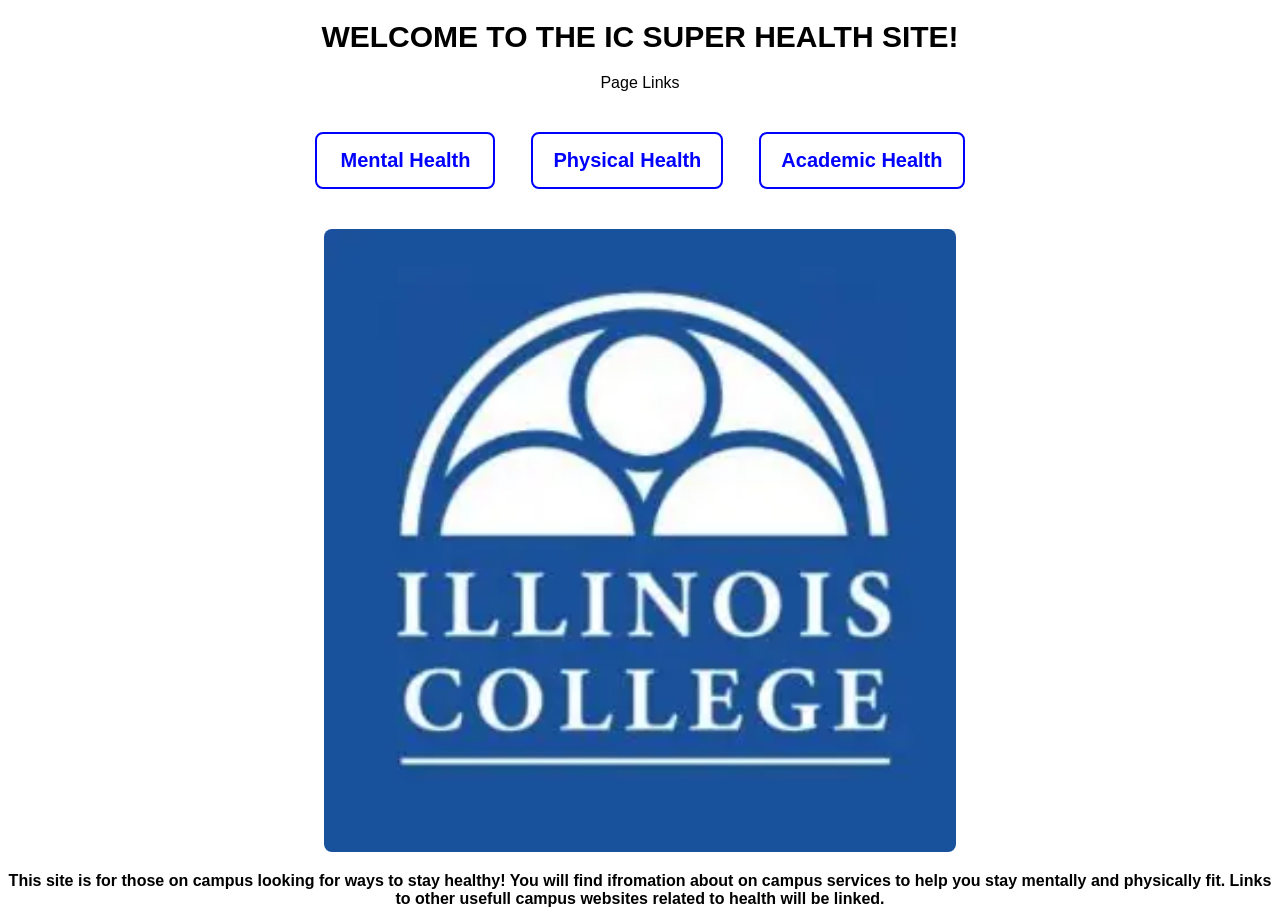
==== index.html @ 40df82eb "Basic framework for site" ====
<!DOCTYPE html>
<html>
    <head>
        <title >WELCOME TO THE IC SUPER HEALTH SITE!</title>
        <link rel="stylesheet" href="./css/Sytle.css" />
        <h1>WELCOME TO THE IC SUPER HEALTH SITE!</h1>
        <nav id = "footer">
        <p>Page Links</p>
        <h1>
            <p class="button-group">
                <a class="button1" href="Page2.html">Mental Health</a>
                <a class="button1" href="Page3.html">Physical Health</a>
                <a class="button1" href="Page4.html">Academic Health</a>
            </p>
        </h1>

        </nav>

        
    </head>
    <body>
    <nav id = "body">
        <img src = "./img/download.webp" alt = "Illinois Collage Logo" />
        <h3>
            <p>This site is for those on campus looking for ways to stay healthy!
                You will find ifromation about on campus services to help you stay mentally and physically fit.
                Links to other usefull campus websites related to health will be linked.
            </p>
        </h3>
    </nav>
    </body>
</html>
---- css/Sytle.css ----
header,
footer {
    background-color: blue;
    text-align: center;
}

body {
    background-color: white;
    font-family: Arial, Helvetica, sans-serif;
    text-align: center;
}

h1 {
    font-size: 30px;
    text-align: center;
}

h3 {
    font-size: 16px;
    text-align: center;
}

img {
    width: 50%;
    border-radius: 8px;
    display: block;
    margin: 20px auto;
}

#body,
#footer {
    text-align: center;
}

.blue {
    color: blue;
}

.green {
    color: green;
}

.aqua {
    color: aqua;
}

.white {
    color: white;
}

.black {
    color: #000;
}

.button-group {
    display: flex;
    justify-content: center;
    gap: 16px;
    flex-wrap: wrap;
}

.button,
.button1 {
    background-color: white;
    color: blue;
    padding: 15px 20px;
    text-align: center;
    text-decoration: none;
    font-size: 20px;
    display: inline-block;
    margin: 10px;
    border: 2px solid blue;
    border-radius: 8px;
    min-width: 180px;
    box-sizing: border-box;
}

.button1:hover {
    background-color: blue;
    color: white;
}

#footer ul,
#body ul {
    list-style: none;
    display: flex;
    justify-content: space-around;
    padding: 0;
    margin: 0;
}
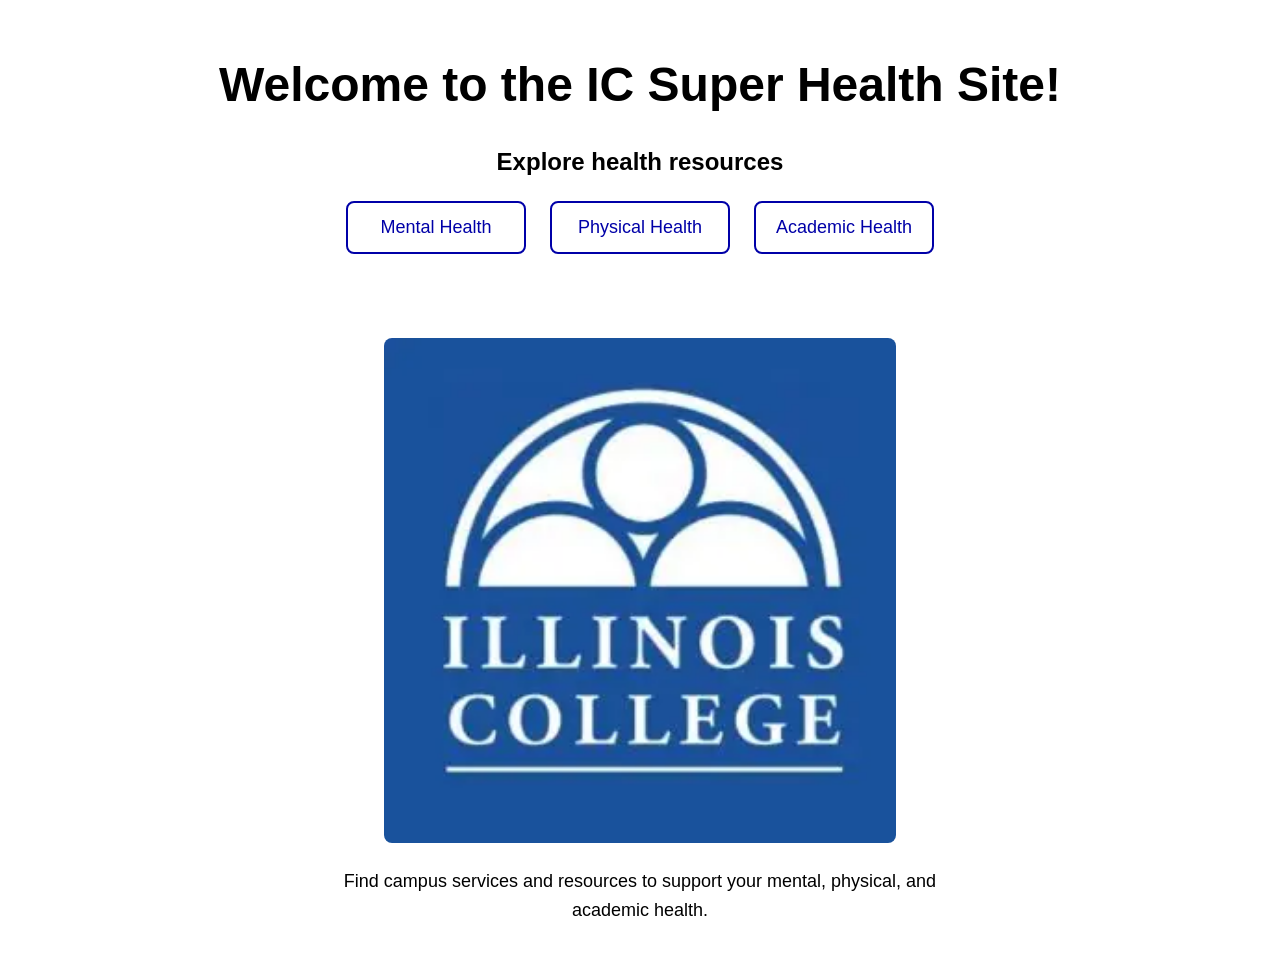
==== commit b2039e50: "Acsesabilty changes" ====
--- a/index.html
+++ b/index.html
@@ -1,32 +1,26 @@
 <!DOCTYPE html>
-<html>
+<html lang="en">
     <head>
-        <title >WELCOME TO THE IC SUPER HEALTH SITE!</title>
+        <meta charset="UTF-8" />
+        <meta name="viewport" content="width=device-width, initial-scale=1.0" />
+        <title>Welcome to the IC Super Health Site</title>
         <link rel="stylesheet" href="./css/Sytle.css" />
-        <h1>WELCOME TO THE IC SUPER HEALTH SITE!</h1>
-        <nav id = "footer">
-        <p>Page Links</p>
-        <h1>
-            <p class="button-group">
-                <a class="button1" href="Page2.html">Mental Health</a>
-                <a class="button1" href="Page3.html">Physical Health</a>
-                <a class="button1" href="Page4.html">Academic Health</a>
-            </p>
-        </h1>
-
-        </nav>
-
-        
     </head>
     <body>
-    <nav id = "body">
-        <img src = "./img/download.webp" alt = "Illinois Collage Logo" />
-        <h3>
-            <p>This site is for those on campus looking for ways to stay healthy!
-                You will find ifromation about on campus services to help you stay mentally and physically fit.
-                Links to other usefull campus websites related to health will be linked.
-            </p>
-        </h3>
-    </nav>
+        <header>
+            <h1>Welcome to the IC Super Health Site!</h1>
+            <nav aria-label="Main navigation">
+                <h2>Explore health resources</h2>
+                <div class="button-group">
+                    <a class="button1" href="Page2.html">Mental Health</a>
+                    <a class="button1" href="Page3.html">Physical Health</a>
+                    <a class="button1" href="Page4.html">Academic Health</a>
+                </div>
+            </nav>
+        </header>
+        <main>
+            <img src="./img/download.webp" alt="Illinois College logo" />
+            <p class="intro">Find campus services and resources to support your mental, physical, and academic health.</p>
+        </main>
     </body>
-</html>+</html>
--- a/css/Sytle.css
+++ b/css/Sytle.css
@@ -1,90 +1,99 @@
-header,
-footer {
-    background-color: blue;
+* {
+    box-sizing: border-box;
+}
+
+body {
+    margin: 0;
+    background-color: #fff;
+    color: #000;
+    font-family: Arial, Helvetica, sans-serif;
+    line-height: 1.6;
     text-align: center;
 }
 
-body {
-    background-color: white;
-    font-family: Arial, Helvetica, sans-serif;
-    text-align: center;
+header {
+    padding: 1.5rem 1rem;
 }
 
 h1 {
-    font-size: 30px;
-    text-align: center;
+    font-size: clamp(2rem, 5vw, 3rem);
+    line-height: 1.2;
 }
 
-h3 {
-    font-size: 16px;
-    text-align: center;
+h2 {
+    font-size: 1.5rem;
+    line-height: 1.3;
+}
+
+main {
+    width: min(100% - 2rem, 60rem);
+    margin: 0 auto;
+    padding: 1rem 0 2rem;
+}
+
+section {
+    margin: 2rem 0;
+}
+
+ul {
+    width: fit-content;
+    max-width: 100%;
+    margin: 1rem auto;
+    padding-left: 1.5rem;
+    text-align: left;
+}
+
+li {
+    margin: 0.5rem 0;
 }
 
 img {
-    width: 50%;
+    display: block;
+    width: min(100%, 32rem);
+    height: auto;
+    margin: 1.5rem auto;
     border-radius: 8px;
-    display: block;
-    margin: 20px auto;
 }
 
-#body,
-#footer {
-    text-align: center;
-}
-
-.blue {
-    color: blue;
-}
-
-.green {
-    color: green;
-}
-
-.aqua {
-    color: aqua;
-}
-
-.white {
-    color: white;
-}
-
-.black {
-    color: #000;
+.intro {
+    max-width: 42rem;
+    margin: 1.5rem auto;
+    font-size: 1.125rem;
 }
 
 .button-group {
     display: flex;
     justify-content: center;
-    gap: 16px;
+    gap: 1rem;
     flex-wrap: wrap;
+    margin: 1rem 0;
 }
 
-.button,
 .button1 {
-    background-color: white;
-    color: blue;
-    padding: 15px 20px;
+    display: inline-flex;
+    align-items: center;
+    justify-content: center;
+    min-width: 180px;
+    min-height: 48px;
+    margin: 0.25rem;
+    padding: 0.75rem 1.25rem;
+    border: 2px solid #0000a8;
+    border-radius: 8px;
+    background-color: #fff;
+    color: #0000a8;
+    font-size: 1.125rem;
+    line-height: 1.4;
     text-align: center;
     text-decoration: none;
-    font-size: 20px;
-    display: inline-block;
-    margin: 10px;
-    border: 2px solid blue;
-    border-radius: 8px;
-    min-width: 180px;
-    box-sizing: border-box;
+    overflow-wrap: anywhere;
 }
 
 .button1:hover {
-    background-color: blue;
-    color: white;
+    background-color: #0000a8;
+    color: #fff;
 }
 
-#footer ul,
-#body ul {
-    list-style: none;
-    display: flex;
-    justify-content: space-around;
-    padding: 0;
-    margin: 0;
-}+.button1:focus-visible {
+    outline: 3px solid #000;
+    outline-offset: 3px;
+}
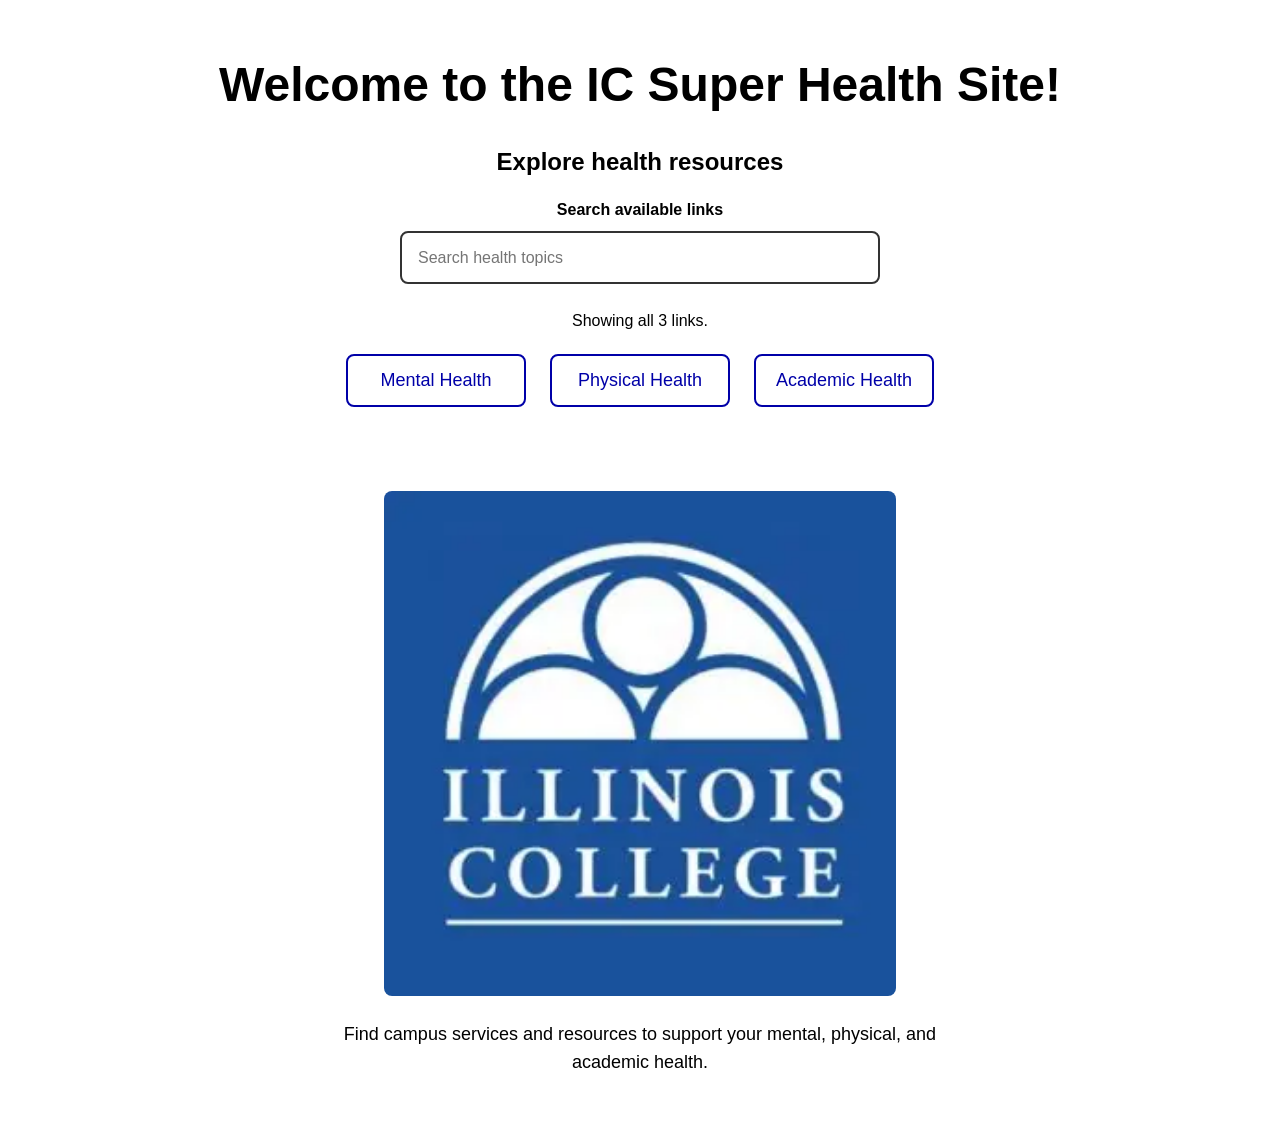
==== commit 7cba9c4d: "Search for links or topics, not super usefull but could be in future." ====
--- a/index.html
+++ b/index.html
@@ -5,12 +5,16 @@
         <meta name="viewport" content="width=device-width, initial-scale=1.0" />
         <title>Welcome to the IC Super Health Site</title>
         <link rel="stylesheet" href="./css/Sytle.css" />
+        <script src="./js/search.js" defer></script>
     </head>
     <body>
         <header>
             <h1>Welcome to the IC Super Health Site!</h1>
             <nav aria-label="Main navigation">
                 <h2>Explore health resources</h2>
+                <label class="search-label" for="link-search">Search available links</label>
+                <input class="link-search" id="link-search" type="search" placeholder="Search health topics" aria-describedby="search-status" />
+                <p id="search-status" class="search-status" role="status" aria-live="polite">Showing all 3 links.</p>
                 <div class="button-group">
                     <a class="button1" href="Page2.html">Mental Health</a>
                     <a class="button1" href="Page3.html">Physical Health</a>
--- a/css/Sytle.css
+++ b/css/Sytle.css
@@ -69,6 +69,31 @@
     margin: 1rem 0;
 }
 
+.search-label {
+    display: block;
+    margin-top: 1rem;
+    font-weight: 700;
+}
+
+.link-search {
+    width: min(100%, 30rem);
+    min-height: 48px;
+    margin: 0.5rem auto;
+    padding: 0.75rem 1rem;
+    border: 2px solid #333;
+    border-radius: 8px;
+    font: inherit;
+}
+
+.link-search:focus-visible {
+    outline: 3px solid #0000a8;
+    outline-offset: 3px;
+}
+
+.search-status {
+    min-height: 1.6em;
+}
+
 .button1 {
     display: inline-flex;
     align-items: center;
@@ -88,6 +113,10 @@
     overflow-wrap: anywhere;
 }
 
+.button1[hidden] {
+    display: none;
+}
+
 .button1:hover {
     background-color: #0000a8;
     color: #fff;
